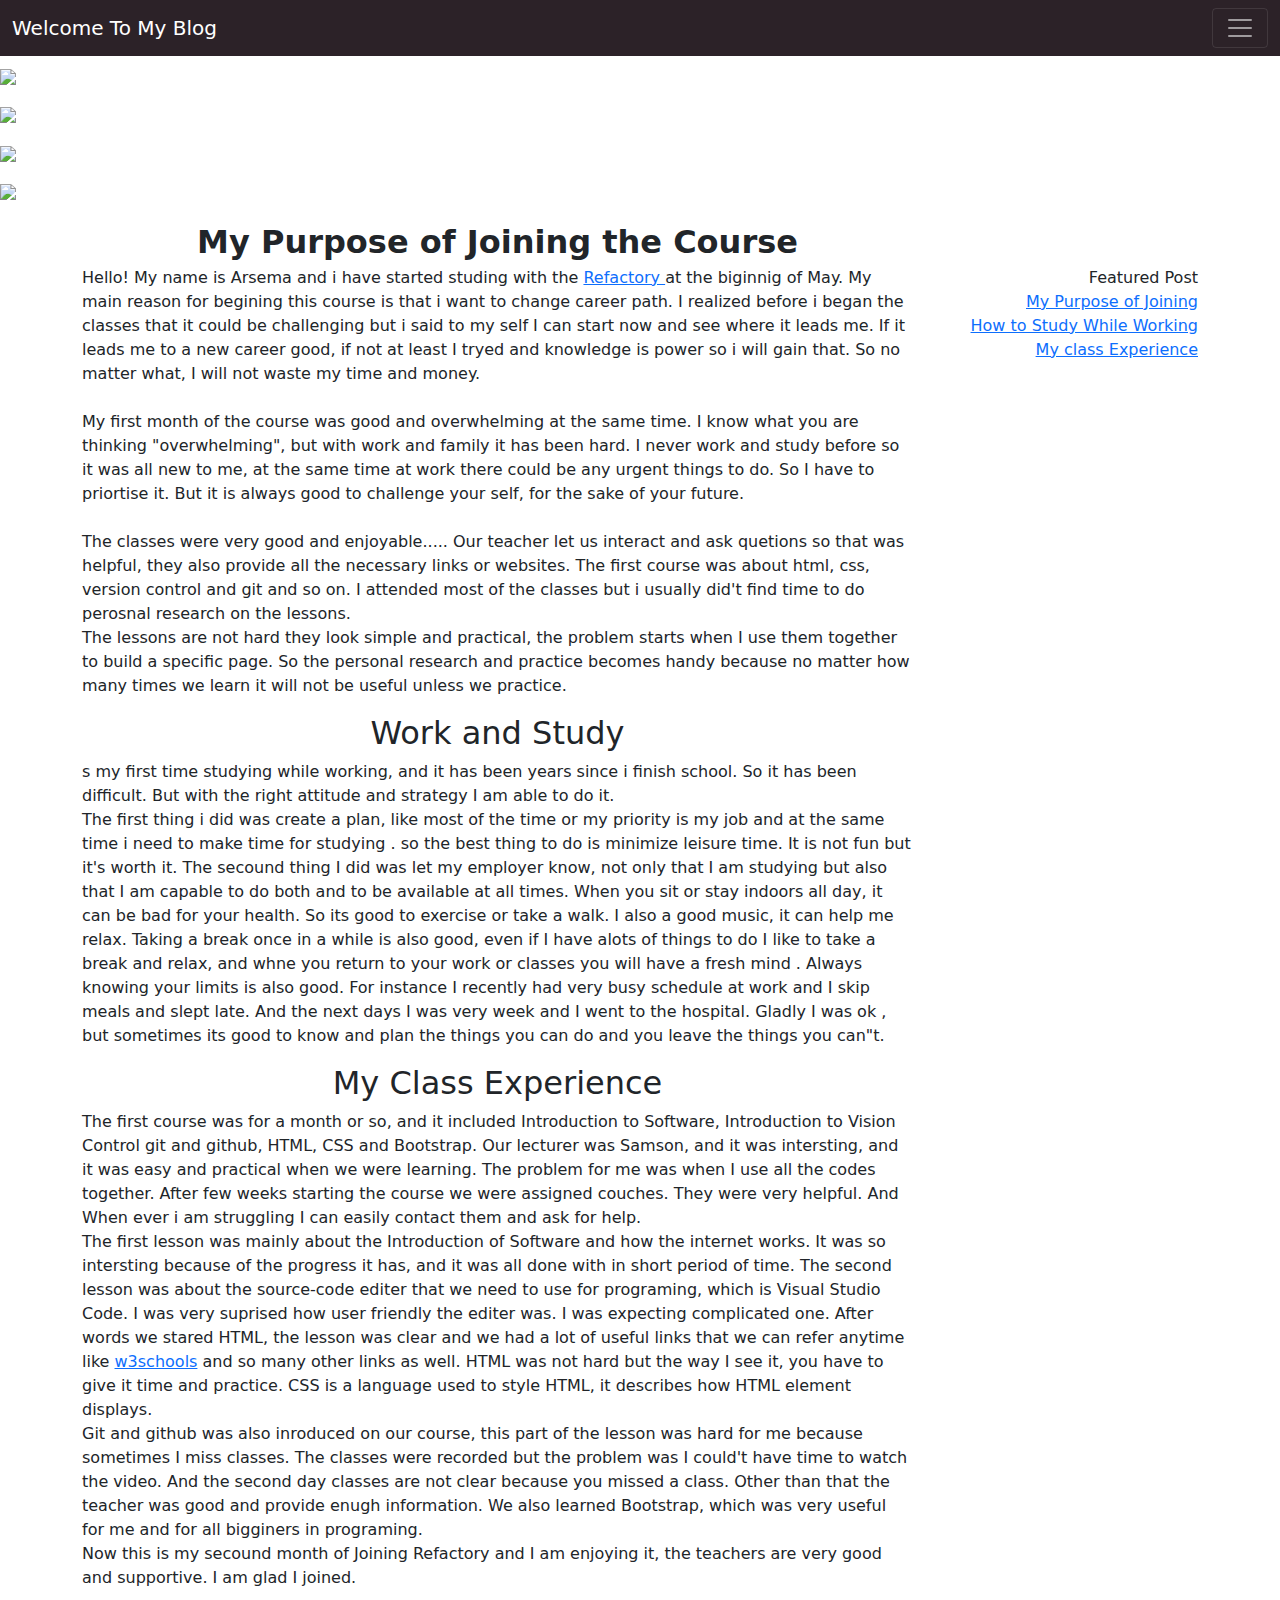
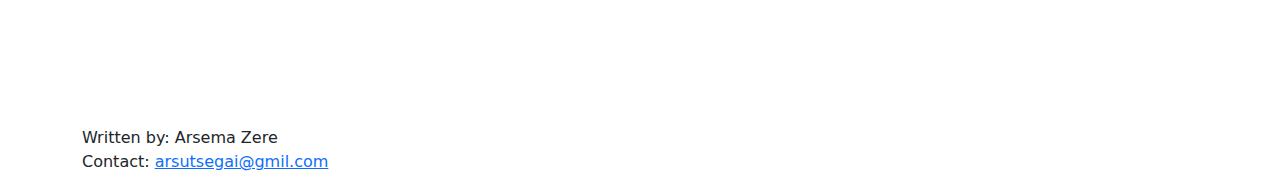
==== index.html @ 0237f75a "change folder name" ====
<!DOCTYPE html>
<html lang='en'>
<meta charset="utf-8">
<meta name="viewport" content="width=device-width, initial-scale=1">
<title style="font-size:medium">Arsema First Blog</title>
<link rel="stylesheet" href="/css/bootstrapCSS/bootstrap.min.css">

<head>
  <link rel="stylesheet" href="https://cdnjs.cloudflare.com/ajax/libs/font-awesome/4.7.0/css/font-awesome.min.css">
  <link rel="stylesheet" href="style.css">
  <link rel="stylesheet" href="https://cdnjs.cloudflare.com/ajax/libs/font-awesome/4.7.0/css/font-awesome.min.css">
  <nav class="navbar navbar-dark" style="background-color: #2c2228;">
    <div class="container-fluid">
      <a class="navbar-brand" href="#">Welcome To My Blog</a>
      <button class="navbar-toggler" type="button" data-bs-toggle="collapse" data-bs-target="#navbarText"
        aria-controls="navbarText" aria-expanded="false" aria-label="Toggle navigation">
        <span class="navbar-toggler-icon"></span>
      </button>
      <div class="collapse navbar-collapse" id="navbarText">
        <ul class="navbar-nav me-auto mb-2 mb-lg-0">
          <li class="nav-item">
            <a class="nav-link active" aria-current="page" href="http://127.0.0.1:5500/home.html">Student life</a>
          </li>
          
          <li class="nav-item">

            <a class="nav-link" href="http://127.0.0.1:5500/about.html">About Author </a>
          </li>

        </ul>
        <span class="navbar-text">

        </span>
      </div>
    </div>
  </nav>
  <h2>
    <div id="slideshow">
      <div class="slide-wrapper">
        <!-- Define each of the slides
                and write the content -->

        <div class="slide">
          <div class="slide-number">

            <img src="8.jpg" style="width:100%">
          </div>
        </div>
        <div class="slide">
          <div class="slide-number">

            <img src="9.jpg" style="width:100%">
          </div>
        </div>
        <div class="slide">
          <div class="slide-number">
            <img src="4.jpg" style="width:100%">

          </div>
        </div>
        <div class="slide">
          <div class="slide-number">
            <img src="6.jpg" style="width:100%">

          </div>
        </div>
        <div class="slide">
          <div class="slide-number">

          </div>
        </div>
      </div>
    </div>
  </h2>

<body style="align-content: flex-end;">

  <div class="container">
    <div class="row">
      <div class="col-9" style="font-size:xx-large; font-style:bold; text-align: center;"><b>My Purpose of Joining the
          Course </b></div>
      <div class="col-9">
        <p>Hello! My name is Arsema and i have started studing with the <a href="https://www.refactory.ug"> Refactory
          </a> at the
          biginnig of May.
          My main reason for begining this course is that i want to change career path.
          I realized before i began the classes that it could be challenging but i said to my self
          I can start now and see where it leads me. If it leads me to a new career good, if not
          at least I tryed and knowledge is power so i will gain that.
          So no matter what, I will not waste my time and money. <br><br>
          My first month of the course was good and overwhelming at the same time.

          I know what you are thinking "overwhelming", but with work and family it has been hard.
          I never work and study before so it was all new to me,
          at the same time at work there could be any urgent things to do. So I have to priortise it.
          But it is always good to challenge your self, for the sake of your future.
          <br><br>
          The classes were very good and enjoyable.<span id="dots">....</span><span id="more">
            Our teacher let us interact and ask quetions so that was
            helpful, they also provide all the necessary links or websites.
            The first course was about html, css, version control and git and so on.
            I attended most of the classes but i usually did't find time to do perosnal research on the lessons.
            <br> The lessons are not hard they look simple and practical, the problem starts when I
            use them together to build a specific page.
            So the personal research and practice becomes handy because no matter how many times we learn
            it will not be useful unless we practice.
        </p>
        </span>

      
      
        <h2 style="font-size:xx-large; font-style:bold; text-align: center;"> Work and Study</h2>
        <p>s my first time studying while working, and it has been years since i finish school.
          So it has been difficult. But with the right attitude and strategy I am able to do it. <br>
          The first thing i did was create a plan, like most of the time or my priority is my
          job and at the same time i need to make time for studying . so the best thing to do is minimize
          leisure time. It is not fun but it's worth it.
          The secound thing I did was let my employer know, not only that I am studying but also that
          I am capable to do both and to be available at all times.
          

            When you sit or stay indoors all day, it can be bad for your health.
            So its good to exercise or take a walk.
            I also a good music, it can help me relax.
            Taking a break once in a while is also good, even if I have alots of things to do
            I like to take a break and relax, and whne you return to your work or classes
            you will have a fresh mind .
            Always knowing your limits is also good. For instance I recently had very busy schedule at work
            and I skip meals and slept late. And the next days I was very week and I went to the hospital.
            Gladly I was ok , but sometimes its good to know and plan the things you can do and you leave the things you
            can"t.

          </span>
        </p>
        <h3 style="font-size:xx-large; font-style:bold; text-align: center;"> My Class Experience</h3>
        <p> The first course was for a month or so, and it included Introduction to Software, Introduction to
          Vision Control git and github, HTML, CSS and Bootstrap.
          Our lecturer was Samson, and it was intersting, and it was easy and practical when we were learning.
          The problem for me was when I use all the codes together.
          After few weeks starting the course we were assigned couches. They were very helpful.
          And When ever i am struggling I can easily contact them and ask for help.
          <br>
          The first lesson was mainly about the Introduction of Software and how the internet works.
          It was so intersting because of the progress it has, and it was all done with in short period of time.
          The second lesson was about the source-code editer that we need to use for programing, which is Visual Studio
          Code.
          I was very suprised how user friendly the editer was. I was expecting complicated one.
          After words we stared HTML, the lesson was clear and we had a lot of useful links that
          we can refer anytime like <a href="https://www.w3schools.com/html/html_forms.asp">w3schools</a> and so many
          other
          links as well.
          HTML was not hard but the way I see it, you have to give it time and practice.
          CSS is a language used to style HTML, it describes how HTML element displays.
          <br>
          Git and github was also inroduced on our course, this part of the lesson was hard
          for me because sometimes I miss classes. The classes were recorded but the problem was
          I could't have time to watch the video. And the second day classes are not clear because you missed a class.
          Other than that the teacher was good and provide enugh information.
          We also learned Bootstrap, which was very useful for me and for all bigginers in programing.
          <br>
          Now this is my secound month of Joining Refactory and I am enjoying it, the teachers are very good and
          supportive.
          I am glad I joined.
        </p>
        <br><br><br>
        <br>
        <br>

        <footer>
          <address>
            Written by: Arsema Zere<br>
            Contact: <a href="arsutsegai@gmil.com"> arsutsegai@gmil.com</a><br>
            <a href="tel:+256773875187"></a>
          </address>
        </footer>

        </div>
      <div class="col-3" style="border: 2px; text-align: end;">Featured Post<br>
        <a href="http://127.0.0.1:5500/project1.html#"> My Purpose of Joining</a><br>
        <a href="http://127.0.0.1:5500/home.html"> How to Study While Working</a><br>
        <a href="http://127.0.0.1:5500/project1.html#">My class Experience</a>
      </div>
    </div>
  </div>
  <script src="./css/bootstrapJS/bootstrap.bundle.min.js"></script>

</body>
</head>

</html>
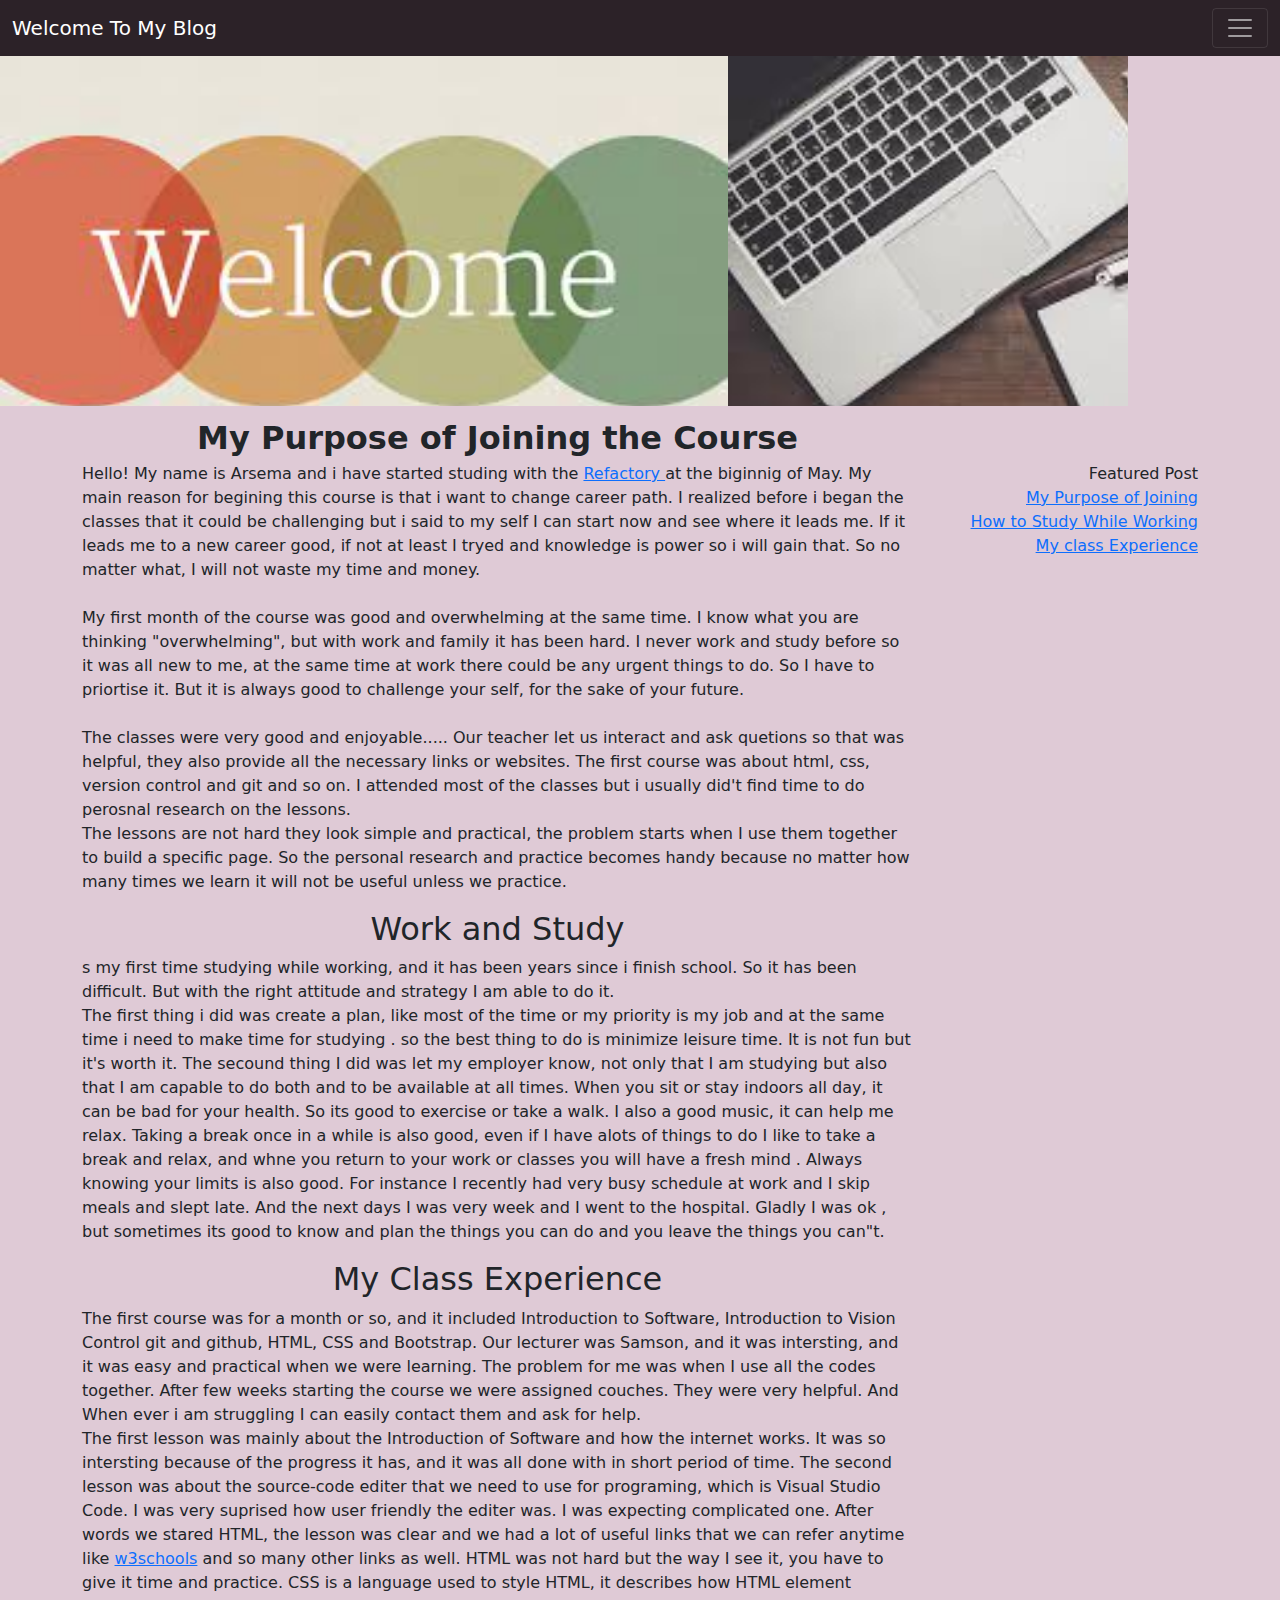
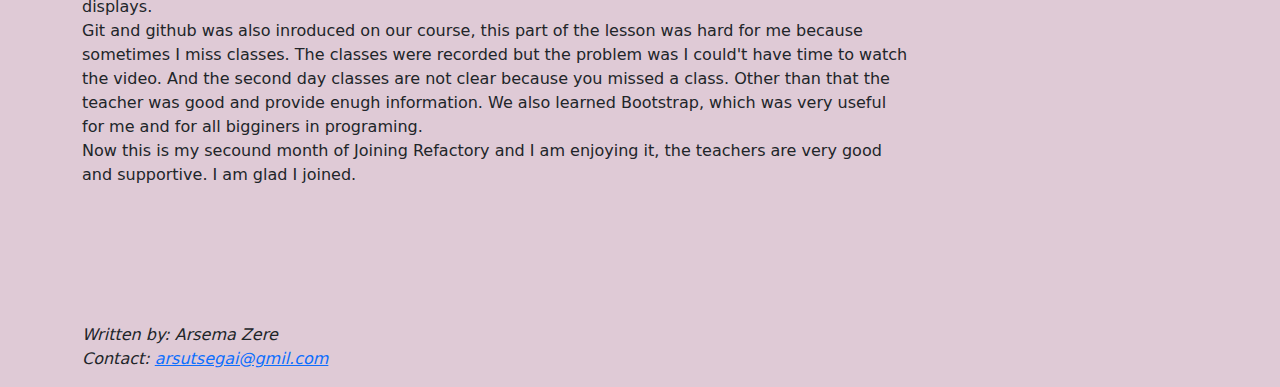
==== commit 313ec495: "changed font-size" ====
--- a/index.html
+++ b/index.html
@@ -7,9 +7,8 @@
 
 <head>
   <link rel="stylesheet" href="https://cdnjs.cloudflare.com/ajax/libs/font-awesome/4.7.0/css/font-awesome.min.css">
-  <link rel="stylesheet" href="style.css">
-  <link rel="stylesheet" href="https://cdnjs.cloudflare.com/ajax/libs/font-awesome/4.7.0/css/font-awesome.min.css">
-  <nav class="navbar navbar-dark" style="background-color: #2c2228;">
+  <link rel="stylesheet" href="style/style.css">
+   <nav class="navbar navbar-dark" style="background-color: #2c2228;">
     <div class="container-fluid">
       <a class="navbar-brand" href="#">Welcome To My Blog</a>
       <button class="navbar-toggler" type="button" data-bs-toggle="collapse" data-bs-target="#navbarText"
@@ -19,12 +18,12 @@
       <div class="collapse navbar-collapse" id="navbarText">
         <ul class="navbar-nav me-auto mb-2 mb-lg-0">
           <li class="nav-item">
-            <a class="nav-link active" aria-current="page" href="http://127.0.0.1:5500/home.html">Student life</a>
+            <a class="nav-link active" aria-current="page" href="http://127.0.0.1:5500/about/home.html">Student life</a>
           </li>
           
           <li class="nav-item">
 
-            <a class="nav-link" href="http://127.0.0.1:5500/about.html">About Author </a>
+            <a class="nav-link" href="http://127.0.0.1:5500/about/about.html">About Author </a>
           </li>
 
         </ul>
@@ -37,30 +36,28 @@
   <h2>
     <div id="slideshow">
       <div class="slide-wrapper">
-        <!-- Define each of the slides
-                and write the content -->
 
         <div class="slide">
           <div class="slide-number">
 
-            <img src="8.jpg" style="width:100%">
+            <img src="/img/8.jpg" style="width:100%">
           </div>
         </div>
         <div class="slide">
           <div class="slide-number">
 
-            <img src="9.jpg" style="width:100%">
+            <img src="/img/9.jpg" style="width:100%">
           </div>
         </div>
         <div class="slide">
           <div class="slide-number">
-            <img src="4.jpg" style="width:100%">
+            <img src="/img/4.jpg" style="width:100%">
 
           </div>
         </div>
         <div class="slide">
           <div class="slide-number">
-            <img src="6.jpg" style="width:100%">
+            <img src="/img/6.jpg" style="width:100%">
 
           </div>
         </div>
@@ -176,9 +173,9 @@
 
         </div>
       <div class="col-3" style="border: 2px; text-align: end;">Featured Post<br>
-        <a href="http://127.0.0.1:5500/project1.html#"> My Purpose of Joining</a><br>
-        <a href="http://127.0.0.1:5500/home.html"> How to Study While Working</a><br>
-        <a href="http://127.0.0.1:5500/project1.html#">My class Experience</a>
+        <a href="http://127.0.0.1:5500/index.html"> My Purpose of Joining</a><br>
+        <a href="http://127.0.0.1:5500/about/home.html"> How to Study While Working</a><br>
+        <a href="http://127.0.0.1:5500/index.html">My class Experience</a>
       </div>
     </div>
   </div>
--- a/style/style.css
+++ b/style/style.css
@@ -0,0 +1,56 @@
+body {
+  background-color: #dfcad6;
+}
+
+h1 {
+  font-size: larger;
+  font-style: italic;
+  font-stretch: wider;
+}
+  
+  #slideshow {
+  overflow: hidden;
+  height: 350px;
+  width: 1128px;
+  margin-left:0%;
+  margin-right: 0%  ;
+  padding: bottom 0;
+  }
+  
+
+  .slide {
+  float: left;
+  height: 510px;
+  width: 728px;
+  }
+  
+  .slide-wrapper {
+  
+  width: calc(728px * 4);
+  
+ 
+  animation: slide 10s ease infinite;
+  }
+  
+  @keyframes slide {
+  
+  20% {
+    margin-left: 0px;
+  }
+  
+  40% {
+    margin-left: calc(-528px * 1);
+  }
+  
+  60% {
+    margin-left: calc(-528px * 2);
+  }
+  
+  80% {
+    margin-left: calc(-528px * 3);
+  }
+}
+address { 
+  display: block;
+  font-style: italic;
+} 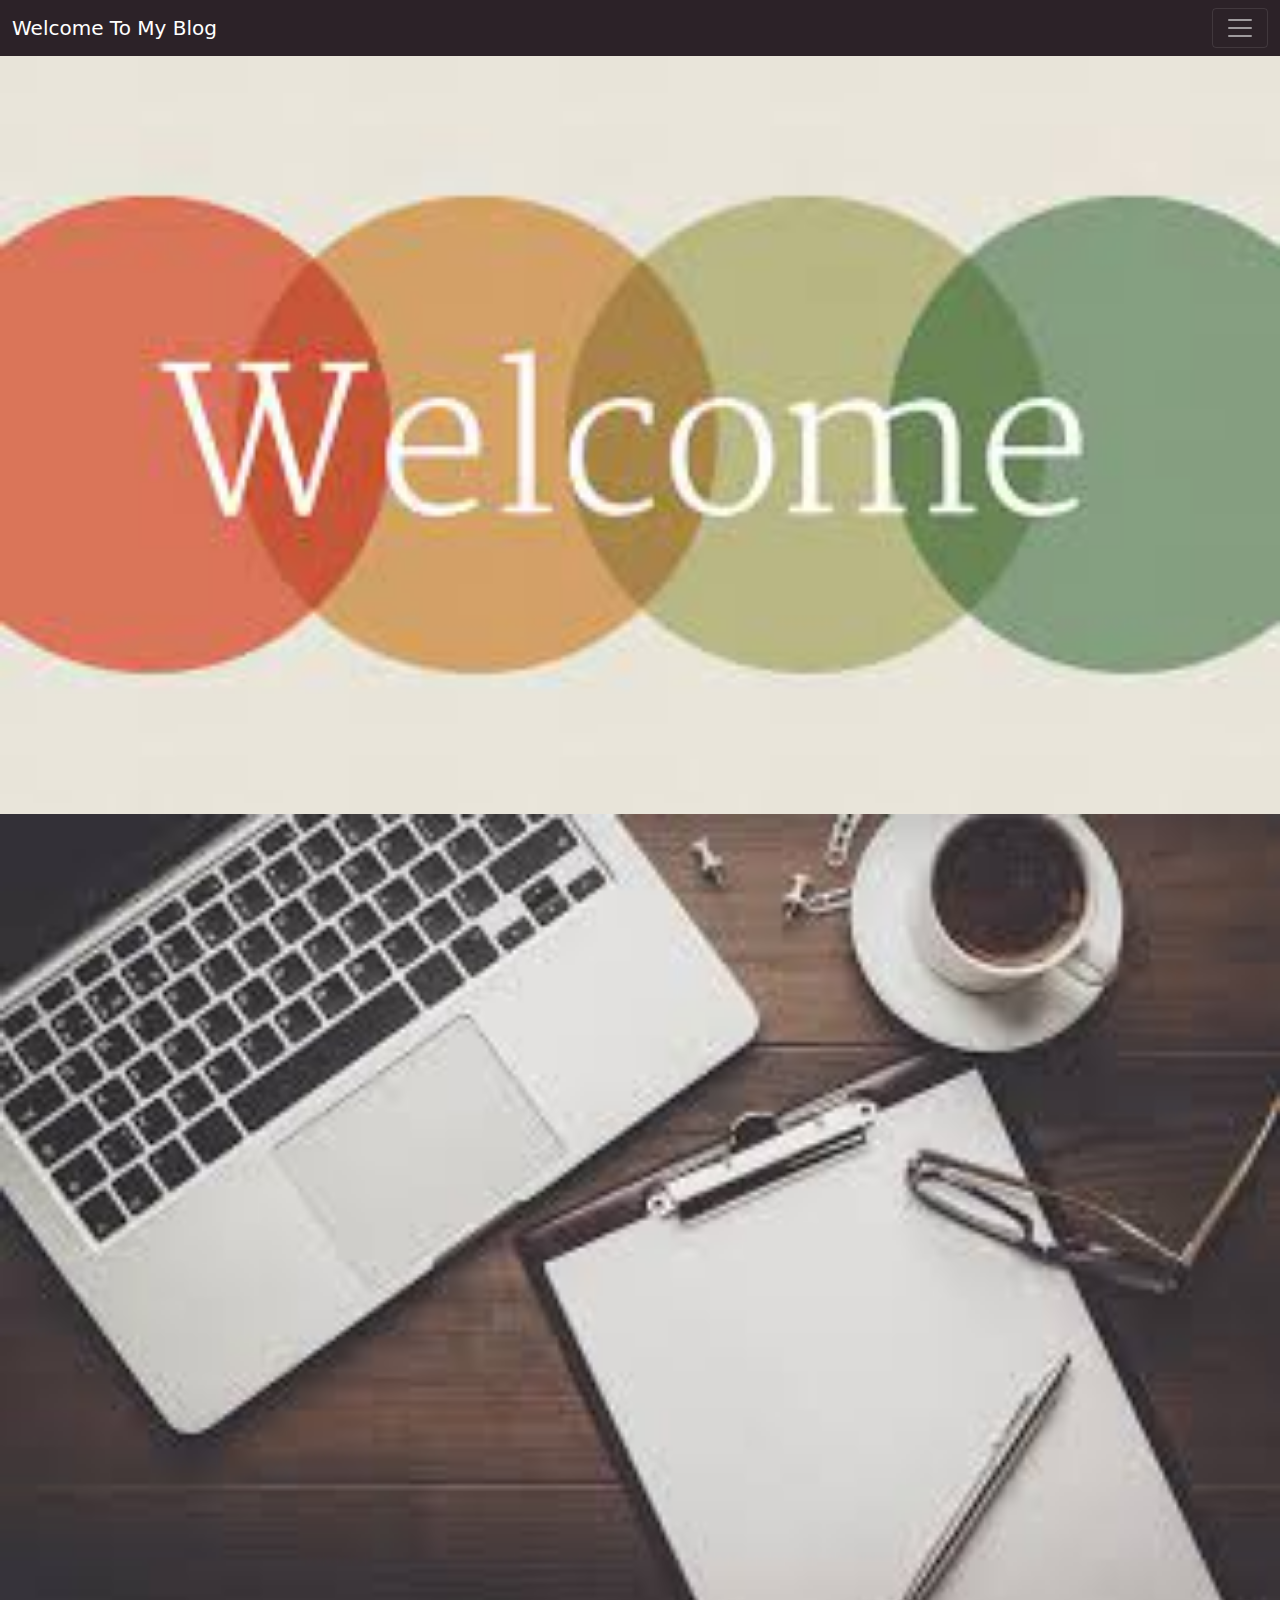
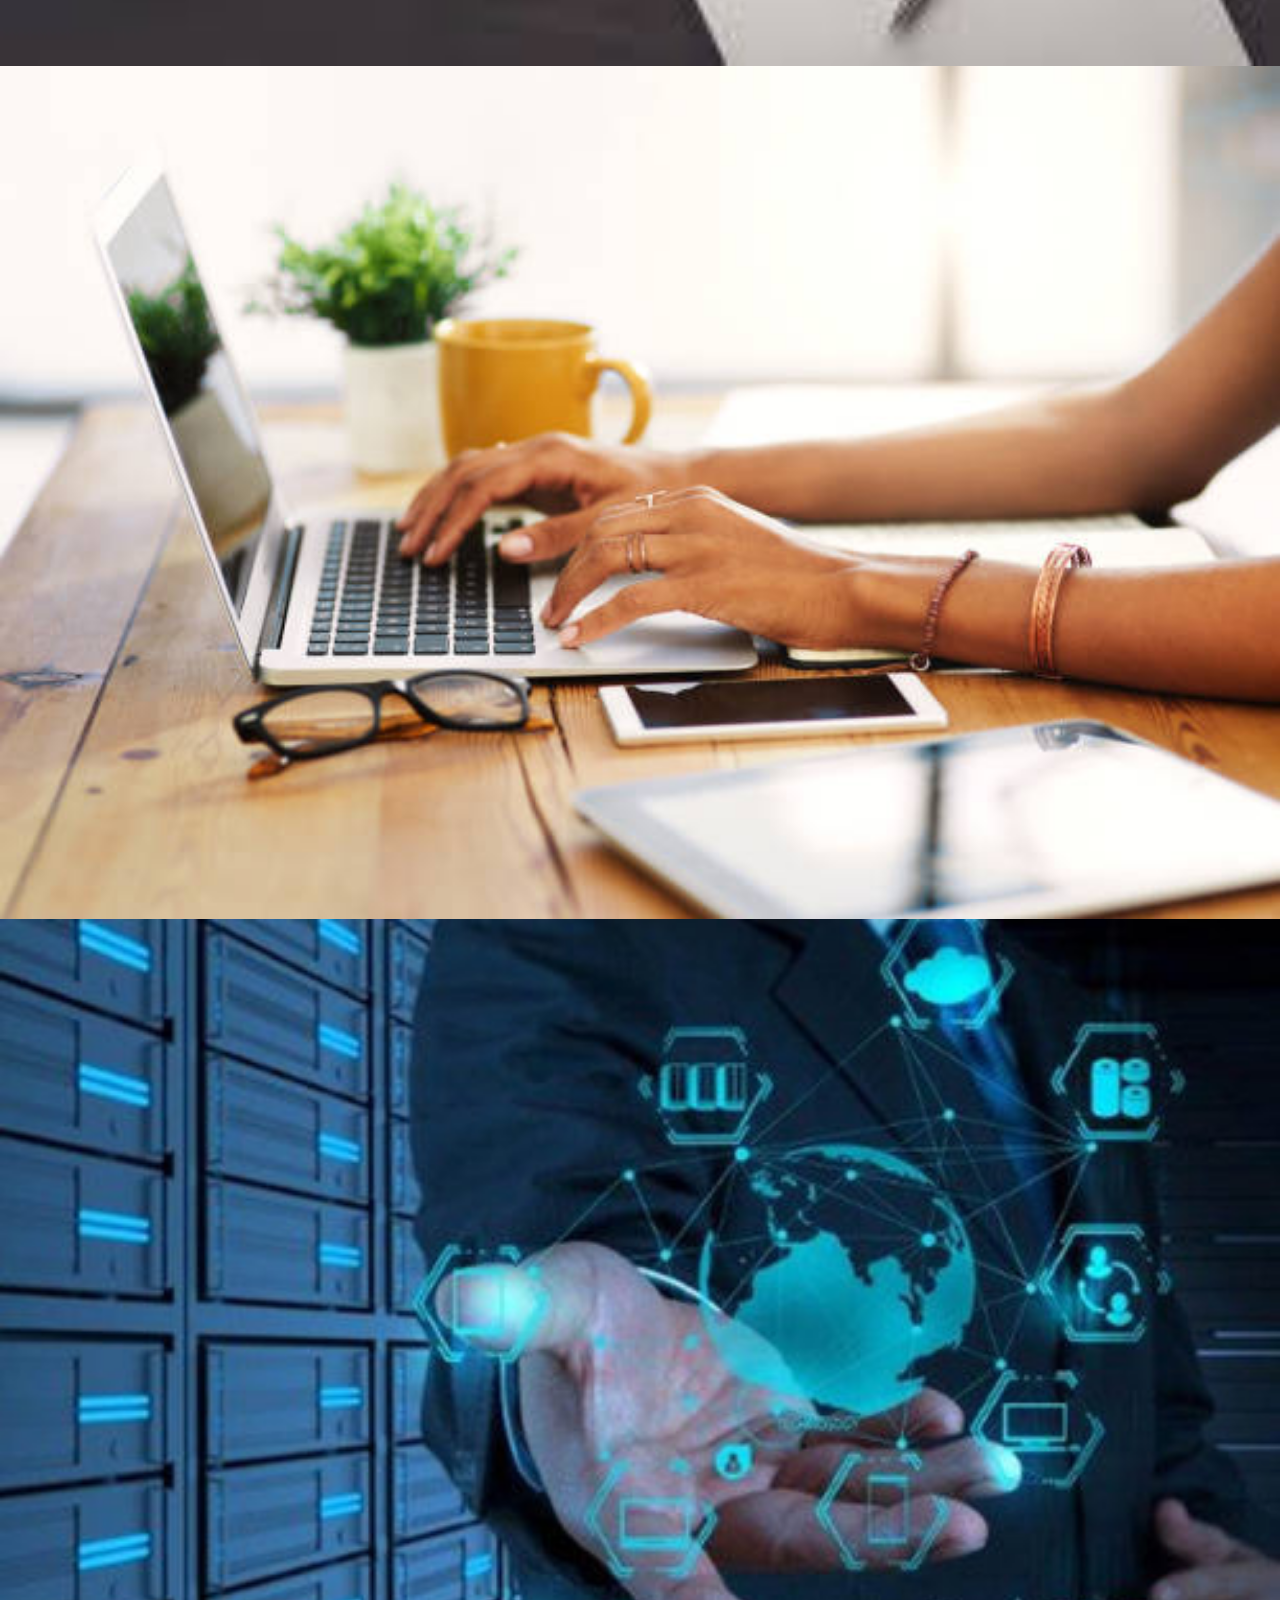
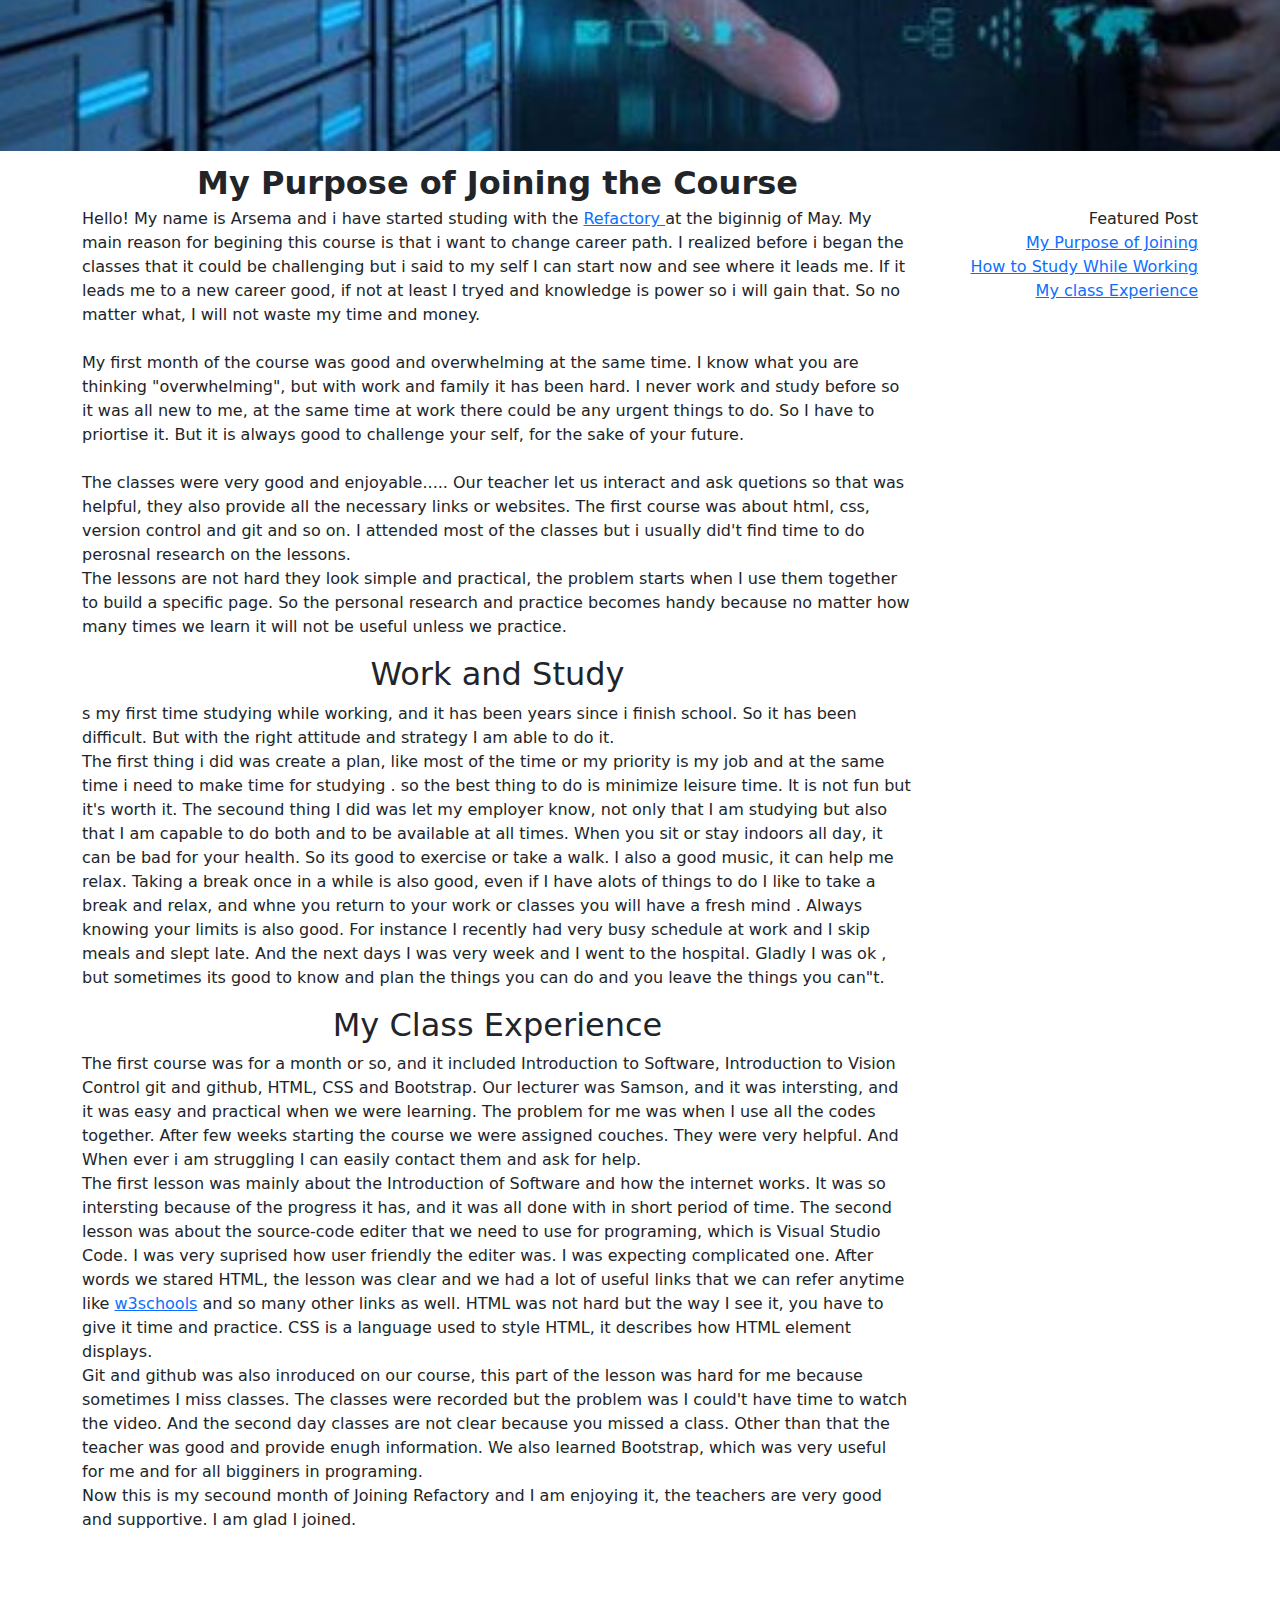
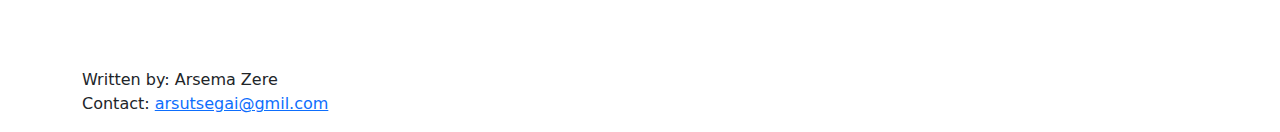
==== commit b11fdf87: "changed file position" ====
--- a/index.html
+++ b/index.html
@@ -7,7 +7,7 @@
 
 <head>
   <link rel="stylesheet" href="https://cdnjs.cloudflare.com/ajax/libs/font-awesome/4.7.0/css/font-awesome.min.css">
-  <link rel="stylesheet" href="style/style.css">
+  <link rel="stylesheet" href="css/style.css">
    <nav class="navbar navbar-dark" style="background-color: #2c2228;">
     <div class="container-fluid">
       <a class="navbar-brand" href="#">Welcome To My Blog</a>
@@ -18,12 +18,12 @@
       <div class="collapse navbar-collapse" id="navbarText">
         <ul class="navbar-nav me-auto mb-2 mb-lg-0">
           <li class="nav-item">
-            <a class="nav-link active" aria-current="page" href="http://127.0.0.1:5500/about/home.html">Student life</a>
+            <a class="nav-link active" aria-current="page" href="http://127.0.0.1:5500/about/home.text">Student life</a>
           </li>
           
           <li class="nav-item">
 
-            <a class="nav-link" href="http://127.0.0.1:5500/about/about.html">About Author </a>
+            <a class="nav-link" href="http://127.0.0.1:5500/about/about.text">About Author </a>
           </li>
 
         </ul>
@@ -163,13 +163,12 @@
         <br>
         <br>
 
-        <footer>
-          <address>
+         <address>
             Written by: Arsema Zere<br>
             Contact: <a href="arsutsegai@gmil.com"> arsutsegai@gmil.com</a><br>
             <a href="tel:+256773875187"></a>
           </address>
-        </footer>
+        
 
         </div>
       <div class="col-3" style="border: 2px; text-align: end;">Featured Post<br>
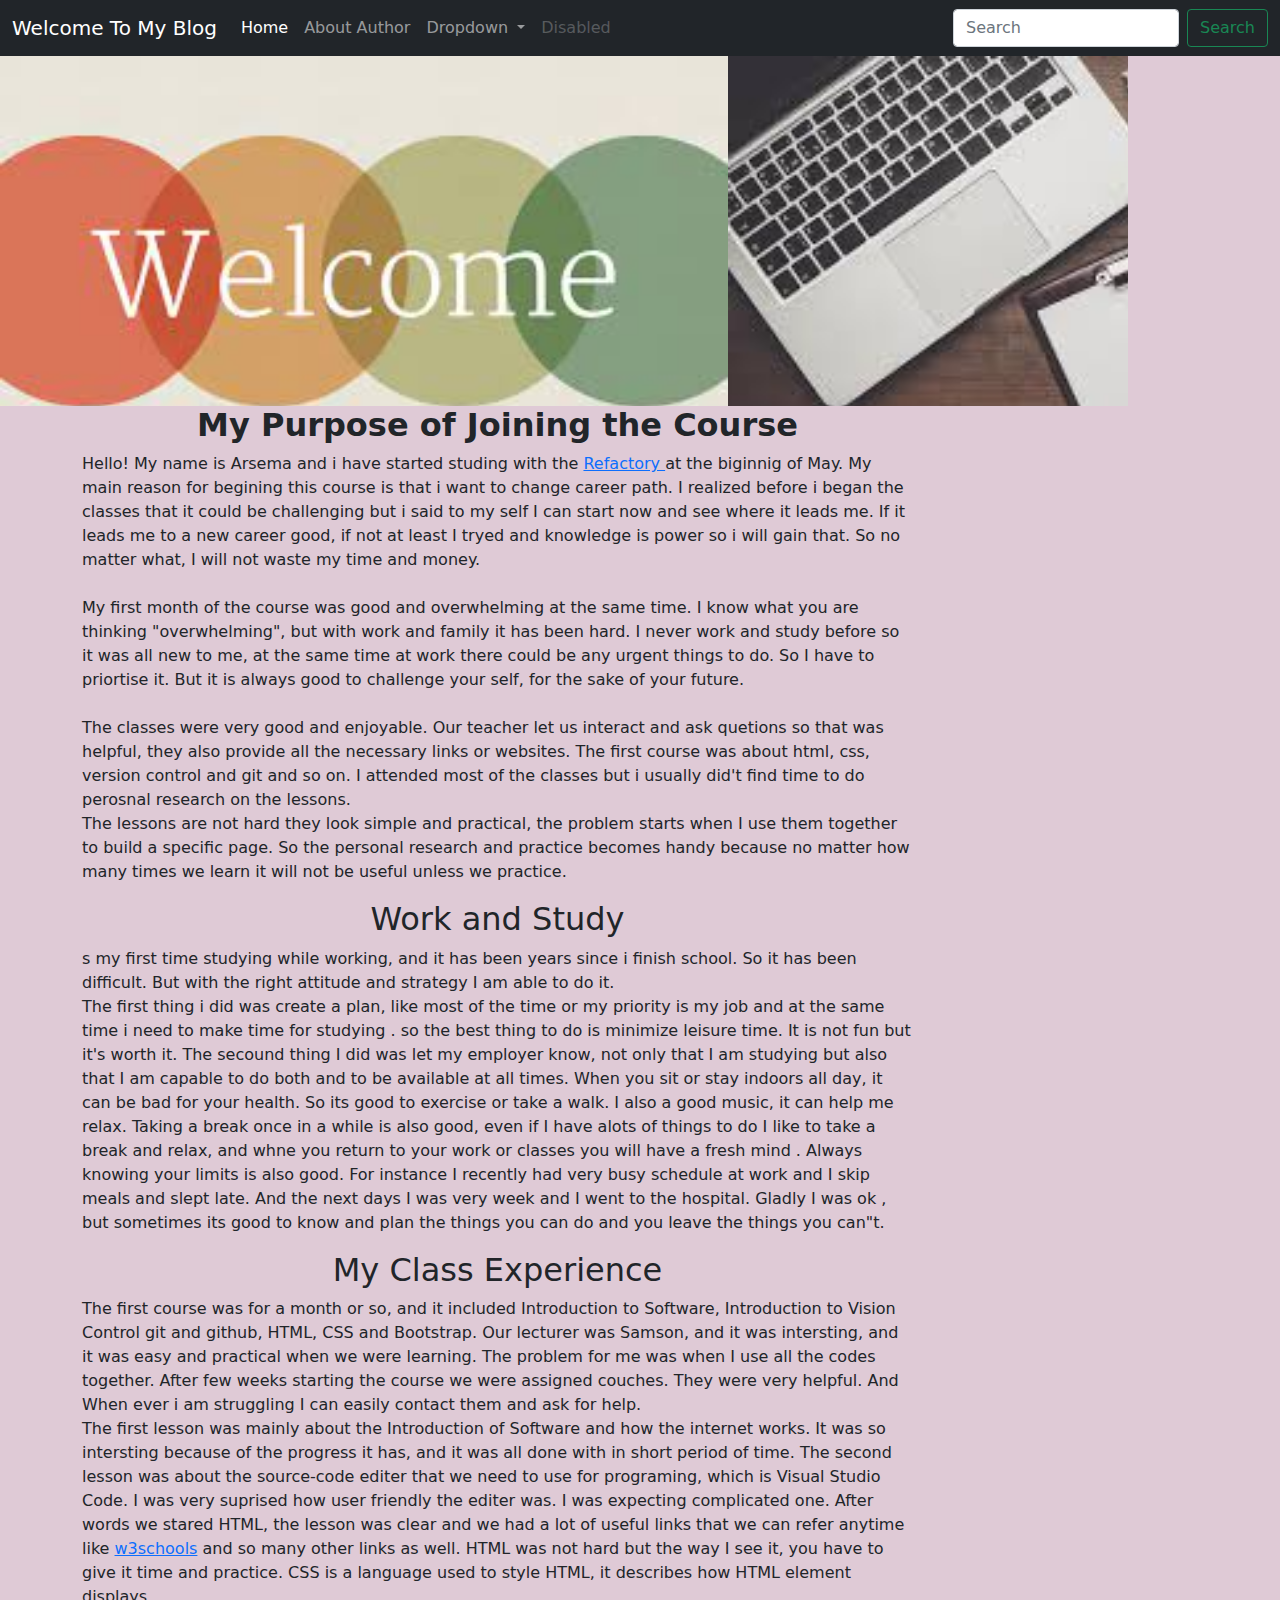
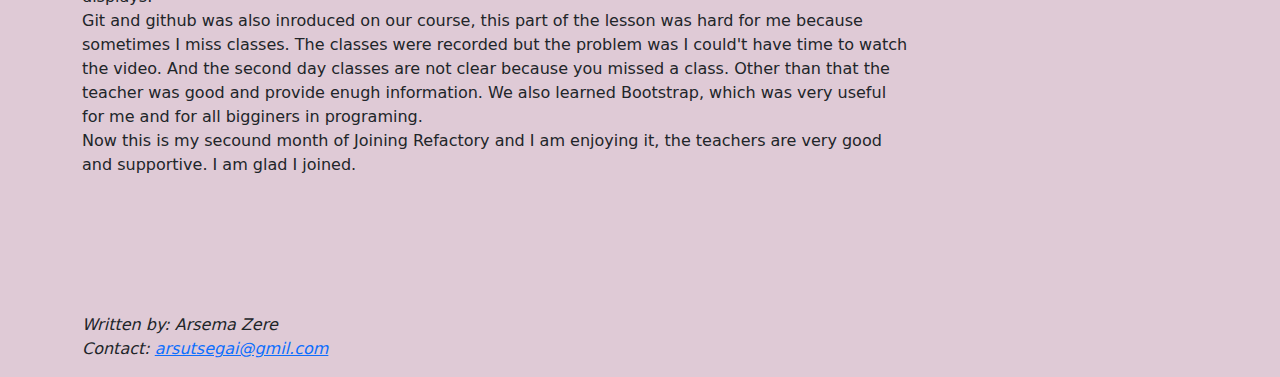
==== commit 989b63bd: "made some chnages" ====
--- a/index.html
+++ b/index.html
@@ -1,48 +1,58 @@
 <!DOCTYPE html>
 <html lang='en'>
+<head>
 <meta charset="utf-8">
 <meta name="viewport" content="width=device-width, initial-scale=1">
+<meta http-equiv="X-UA-Compatible" content="IE=edge">
 <title style="font-size:medium">Arsema First Blog</title>
+
 <link rel="stylesheet" href="/css/bootstrapCSS/bootstrap.min.css">
+<link rel="stylesheet" href="https://cdnjs.cloudflare.com/ajax/libs/font-awesome/4.7.0/css/font-awesome.min.css">
+<link rel="stylesheet" href="css/style.css">
 
-<head>
-  <link rel="stylesheet" href="https://cdnjs.cloudflare.com/ajax/libs/font-awesome/4.7.0/css/font-awesome.min.css">
-  <link rel="stylesheet" href="css/style.css">
-   <nav class="navbar navbar-dark" style="background-color: #2c2228;">
-    <div class="container-fluid">
-      <a class="navbar-brand" href="#">Welcome To My Blog</a>
-      <button class="navbar-toggler" type="button" data-bs-toggle="collapse" data-bs-target="#navbarText"
-        aria-controls="navbarText" aria-expanded="false" aria-label="Toggle navigation">
-        <span class="navbar-toggler-icon"></span>
-      </button>
-      <div class="collapse navbar-collapse" id="navbarText">
-        <ul class="navbar-nav me-auto mb-2 mb-lg-0">
-          <li class="nav-item">
-            <a class="nav-link active" aria-current="page" href="http://127.0.0.1:5500/about/home.text">Student life</a>
-          </li>
-          
-          <li class="nav-item">
-
-            <a class="nav-link" href="http://127.0.0.1:5500/about/about.text">About Author </a>
-          </li>
-
-        </ul>
-        <span class="navbar-text">
-
-        </span>
-      </div>
+<nav class="navbar navbar-expand-lg navbar-dark bg-dark">
+  <div class="container-fluid">
+    <a class="navbar-brand" href="#">Welcome To My Blog</a>
+    <button class="navbar-toggler" type="button" data-bs-toggle="collapse" data-bs-target="#navbarSupportedContent" aria-controls="navbarSupportedContent" aria-expanded="false" aria-label="Toggle navigation">
+      <span class="navbar-toggler-icon"></span>
+    </button>
+    <div class="collapse navbar-collapse" id="navbarSupportedContent">
+      <ul class="navbar-nav me-auto mb-2 mb-lg-0">
+        <li class="nav-item">
+          <a class="nav-link active" aria-current="page" href="#">Home</a>
+        </li>
+        <li class="nav-item">
+          <a class="nav-link" href="http://127.0.0.1:5500/custom/about.html">About Author</a>
+        </li>
+        <li class="nav-item dropdown">
+          <a class="nav-link dropdown-toggle" href="#" id="navbarDropdown" role="button" data-bs-toggle="dropdown" aria-expanded="false">
+            Dropdown
+          </a>
+          <ul class="dropdown-menu" aria-labelledby="navbarDropdown">
+            <li><a class="dropdown-item" href="http://127.0.0.1:5500/custom/home.html">Student Life</a></li>
+            <li><a class="dropdown-item" href="#"></a></li>
+            <li><hr class="dropdown-divider"></li>
+            <li><a class="dropdown-item" href="#"></a></li>
+          </ul>
+        </li>
+        <li class="nav-item">
+          <a class="nav-link disabled">Disabled</a>
+        </li>
+      </ul>
+      <form class="d-flex">
+        <input class="form-control me-2" type="search" placeholder="Search" aria-label="Search">
+        <button class="btn btn-outline-success" type="submit">Search</button>
+      </form>
     </div>
-  </nav>
-  <h2>
-    <div id="slideshow">
-      <div class="slide-wrapper">
-
-        <div class="slide">
-          <div class="slide-number">
-
-            <img src="/img/8.jpg" style="width:100%">
-          </div>
-        </div>
+  </div>
+</nav>
+  <div id="slideshow">
+  <div class="slide-wrapper">
+  <div class="slide">
+  <div class="slide-number">
+  <img src="/img/8.jpg" style="width:100%">
+   </div>
+   </div>
         <div class="slide">
           <div class="slide-number">
 
@@ -68,15 +78,12 @@
         </div>
       </div>
     </div>
-  </h2>
-
-<body style="align-content: flex-end;">
-
+<body>
   <div class="container">
     <div class="row">
-      <div class="col-9" style="font-size:xx-large; font-style:bold; text-align: center;"><b>My Purpose of Joining the
-          Course </b></div>
-      <div class="col-9">
+     <div class="col-9" >
+      <h2 style="font-size:xx-large; font-style:bold; text-align: center;"><b>My Purpose of Joining the
+          Course </h2></b>
         <p>Hello! My name is Arsema and i have started studing with the <a href="https://www.refactory.ug"> Refactory
           </a> at the
           biginnig of May.
@@ -92,7 +99,7 @@
           at the same time at work there could be any urgent things to do. So I have to priortise it.
           But it is always good to challenge your self, for the sake of your future.
           <br><br>
-          The classes were very good and enjoyable.<span id="dots">....</span><span id="more">
+          The classes were very good and enjoyable.
             Our teacher let us interact and ask quetions so that was
             helpful, they also provide all the necessary links or websites.
             The first course was about html, css, version control and git and so on.
@@ -102,10 +109,7 @@
             So the personal research and practice becomes handy because no matter how many times we learn
             it will not be useful unless we practice.
         </p>
-        </span>
-
-      
-      
+        
         <h2 style="font-size:xx-large; font-style:bold; text-align: center;"> Work and Study</h2>
         <p>s my first time studying while working, and it has been years since i finish school.
           So it has been difficult. But with the right attitude and strategy I am able to do it. <br>
@@ -127,7 +131,6 @@
             Gladly I was ok , but sometimes its good to know and plan the things you can do and you leave the things you
             can"t.
 
-          </span>
         </p>
         <h3 style="font-size:xx-large; font-style:bold; text-align: center;"> My Class Experience</h3>
         <p> The first course was for a month or so, and it included Introduction to Software, Introduction to
@@ -159,6 +162,13 @@
           supportive.
           I am glad I joined.
         </p>
+        <!-- <div class="col-4" style="border: 2px; text-align: end;">Featured Post<br>
+              <a href="http://127.0.0.1:5500/index.html"> My Purpose of Joining</a><br>
+              <a href="http://127.0.0.1:5500/custom/home.html"> How to Study While Working</a><br>
+              <a href="http://127.0.0.1:5500/index.html">My class Experience</a>
+            </div>
+          </div> -->
+        
         <br><br><br>
         <br>
         <br>
@@ -166,17 +176,11 @@
          <address>
             Written by: Arsema Zere<br>
             Contact: <a href="arsutsegai@gmil.com"> arsutsegai@gmil.com</a><br>
-            <a href="tel:+256773875187"></a>
+          
           </address>
         
 
         </div>
-      <div class="col-3" style="border: 2px; text-align: end;">Featured Post<br>
-        <a href="http://127.0.0.1:5500/index.html"> My Purpose of Joining</a><br>
-        <a href="http://127.0.0.1:5500/about/home.html"> How to Study While Working</a><br>
-        <a href="http://127.0.0.1:5500/index.html">My class Experience</a>
-      </div>
-    </div>
   </div>
   <script src="./css/bootstrapJS/bootstrap.bundle.min.js"></script>
 
--- a/css/style.css
+++ b/css/style.css
@@ -0,0 +1,56 @@
+body {
+  background-color: #dfcad6;
+}
+
+h1 {
+  font-size: larger;
+  font-style: italic;
+  font-stretch: wider;
+}
+  
+  #slideshow {
+  overflow: hidden;
+  height: 350px;
+  width: 1128px;
+  margin-left:0%;
+  margin-right: 0%  ;
+  padding: bottom 0;
+  }
+  
+
+  .slide {
+  float: left;
+  height: 510px;
+  width: 728px;
+  }
+  
+  .slide-wrapper {
+  
+  width: calc(728px * 4);
+  
+ 
+  animation: slide 8s ease infinite;
+  }
+  
+  @keyframes slide {
+  
+  20% {
+    margin-left: 0px;
+  }
+  
+  40% {
+    margin-left: calc(-528px * 1);
+  }
+  
+  60% {
+    margin-left: calc(-528px * 2);
+  }
+  
+  80% {
+    margin-left: calc(-528px * 3);
+  }
+}
+address { 
+  display: block;
+  font-style: italic;
+} 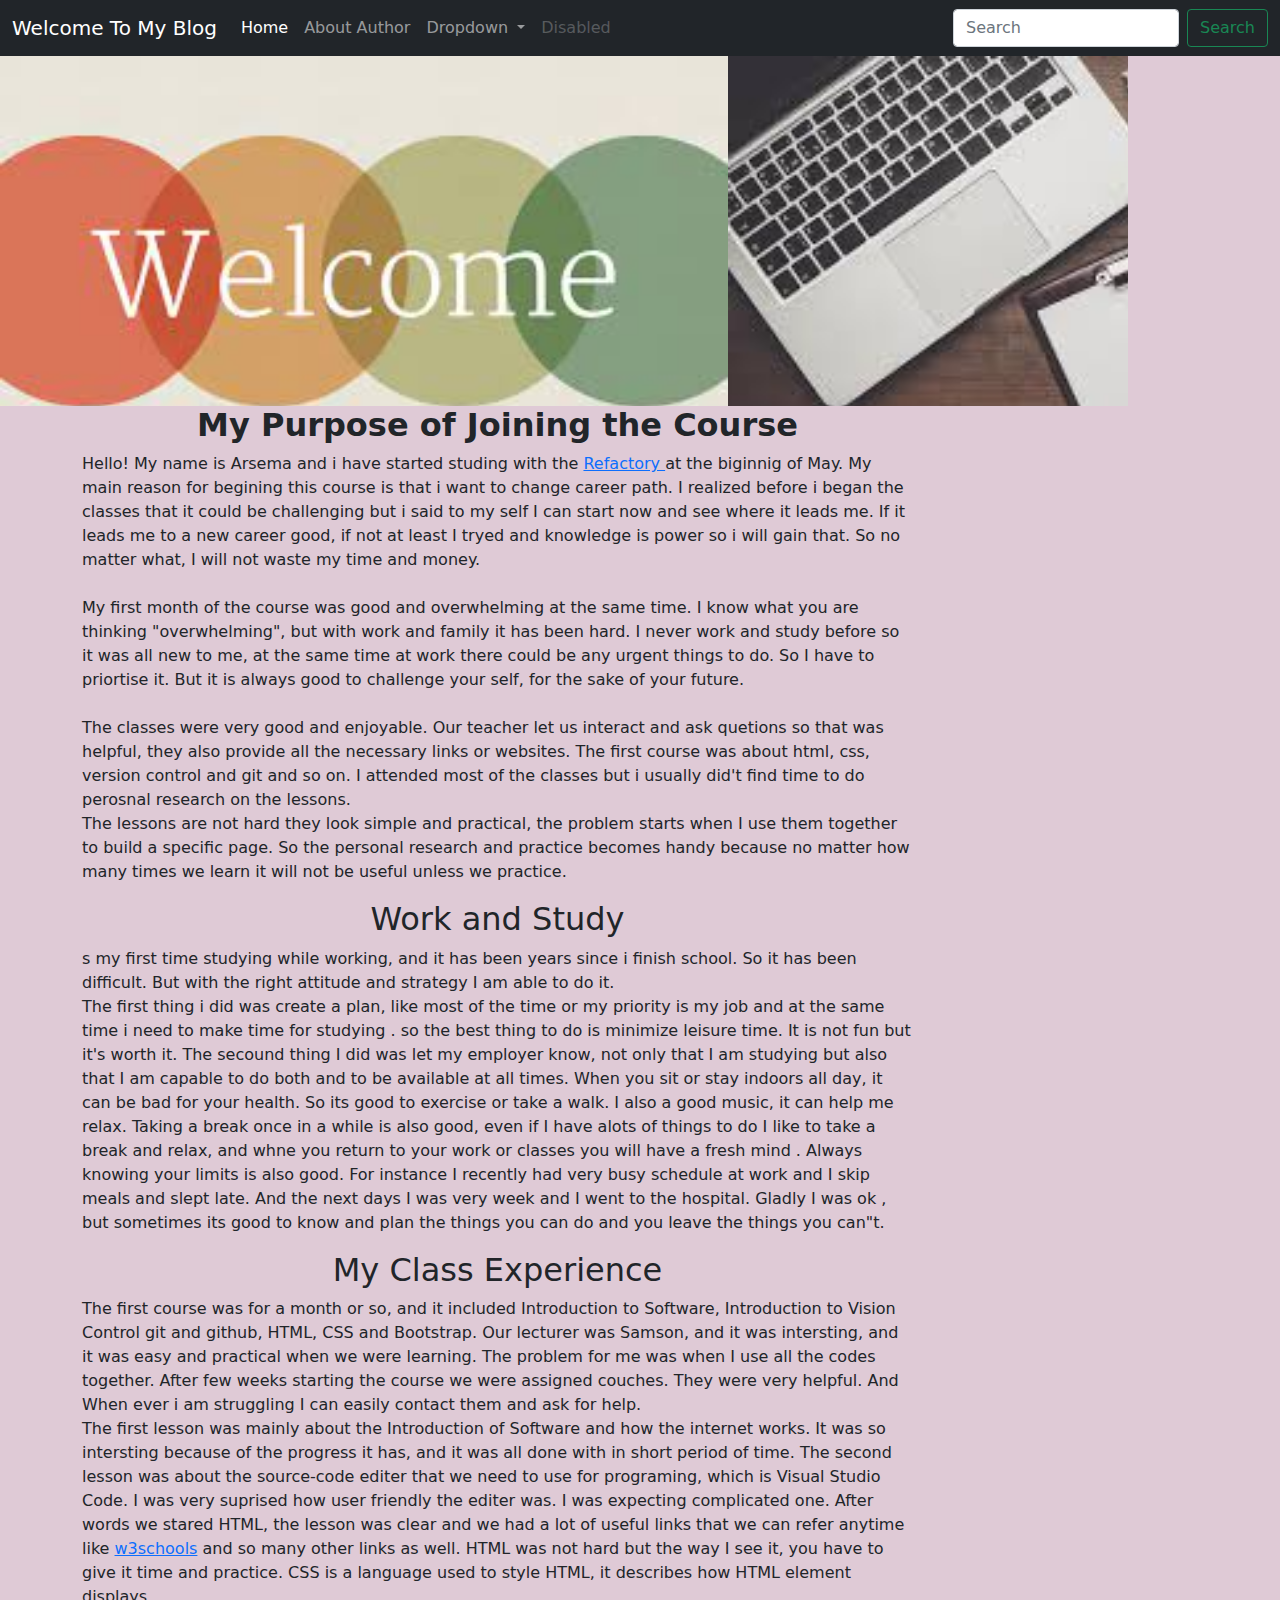
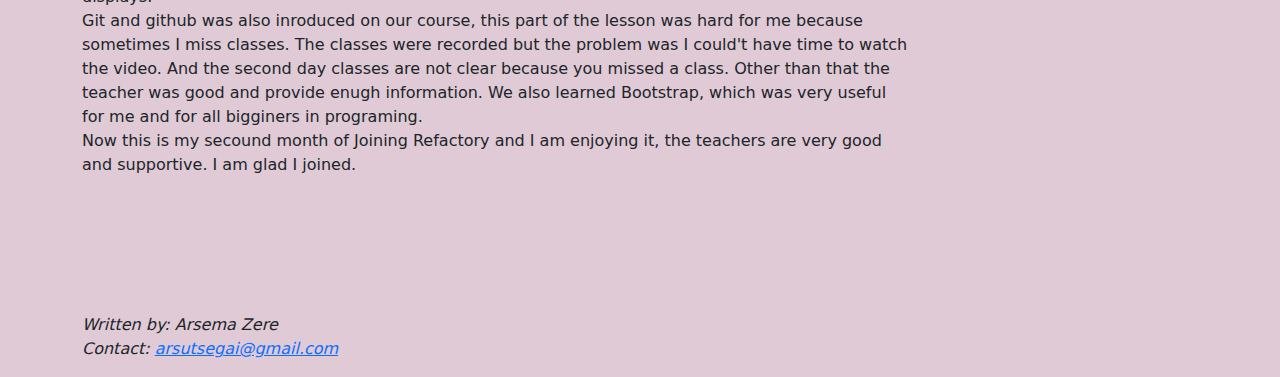
==== commit a64522d5: "add new code" ====
--- a/index.html
+++ b/index.html
@@ -6,9 +6,9 @@
 <meta http-equiv="X-UA-Compatible" content="IE=edge">
 <title style="font-size:medium">Arsema First Blog</title>
 
-<link rel="stylesheet" href="/css/bootstrapCSS/bootstrap.min.css">
+<link rel="stylesheet" href="/myexperience/css/bootstrapCSS/bootstrap.min.css">
 <link rel="stylesheet" href="https://cdnjs.cloudflare.com/ajax/libs/font-awesome/4.7.0/css/font-awesome.min.css">
-<link rel="stylesheet" href="css/style.css">
+<link rel="stylesheet" href="/myexperience/css/style.css">
 
 <nav class="navbar navbar-expand-lg navbar-dark bg-dark">
   <div class="container-fluid">
@@ -22,14 +22,14 @@
           <a class="nav-link active" aria-current="page" href="#">Home</a>
         </li>
         <li class="nav-item">
-          <a class="nav-link" href="http://127.0.0.1:5500/custom/about.html">About Author</a>
+          <a class="nav-link" href="/myexperience/custom/about.html">About Author</a>
         </li>
         <li class="nav-item dropdown">
           <a class="nav-link dropdown-toggle" href="#" id="navbarDropdown" role="button" data-bs-toggle="dropdown" aria-expanded="false">
             Dropdown
           </a>
           <ul class="dropdown-menu" aria-labelledby="navbarDropdown">
-            <li><a class="dropdown-item" href="http://127.0.0.1:5500/custom/home.html">Student Life</a></li>
+            <li><a class="dropdown-item" href="/myexperience/custom/home.html">Student Life</a></li>
             <li><a class="dropdown-item" href="#"></a></li>
             <li><hr class="dropdown-divider"></li>
             <li><a class="dropdown-item" href="#"></a></li>
@@ -50,24 +50,24 @@
   <div class="slide-wrapper">
   <div class="slide">
   <div class="slide-number">
-  <img src="/img/8.jpg" style="width:100%">
+  <img src="/myexperience/img/8.jpg" style="width:100%">
    </div>
    </div>
         <div class="slide">
           <div class="slide-number">
 
-            <img src="/img/9.jpg" style="width:100%">
+            <img src="/myexperience/img/9.jpg" style="width:100%">
           </div>
         </div>
         <div class="slide">
           <div class="slide-number">
-            <img src="/img/4.jpg" style="width:100%">
+            <img src="/myexperience/img/4.jpg" style="width:100%">
 
           </div>
         </div>
         <div class="slide">
           <div class="slide-number">
-            <img src="/img/6.jpg" style="width:100%">
+            <img src="/myexperience/img/6.jpg" style="width:100%">
 
           </div>
         </div>
@@ -175,14 +175,14 @@
 
          <address>
             Written by: Arsema Zere<br>
-            Contact: <a href="arsutsegai@gmil.com"> arsutsegai@gmil.com</a><br>
+            Contact: <a href="arsutsegai@gmail.com"> arsutsegai@gmail.com</a><br>
           
           </address>
         
 
         </div>
   </div>
-  <script src="./css/bootstrapJS/bootstrap.bundle.min.js"></script>
+  <script src="/myexperience/css/bootstrapJS/bootstrap.bundle.min.js"></script>
 
 </body>
 </head>
--- a/myexperience/css/style.css
+++ b/myexperience/css/style.css
@@ -0,0 +1,56 @@
+body {
+  background-color: #dfcad6;
+}
+
+h1 {
+  font-size: larger;
+  font-style: italic;
+  font-stretch: wider;
+}
+  
+  #slideshow {
+  overflow: hidden;
+  height: 350px;
+  width: 1128px;
+  margin-left:0%;
+  margin-right: 0%  ;
+  padding: bottom 0;
+  }
+  
+
+  .slide {
+  float: left;
+  height: 510px;
+  width: 728px;
+  }
+  
+  .slide-wrapper {
+  
+  width: calc(728px * 4);
+  
+ 
+  animation: slide 8s ease infinite;
+  }
+  
+  @keyframes slide {
+  
+  20% {
+    margin-left: 0px;
+  }
+  
+  40% {
+    margin-left: calc(-528px * 1);
+  }
+  
+  60% {
+    margin-left: calc(-528px * 2);
+  }
+  
+  80% {
+    margin-left: calc(-528px * 3);
+  }
+}
+address { 
+  display: block;
+  font-style: italic;
+} 